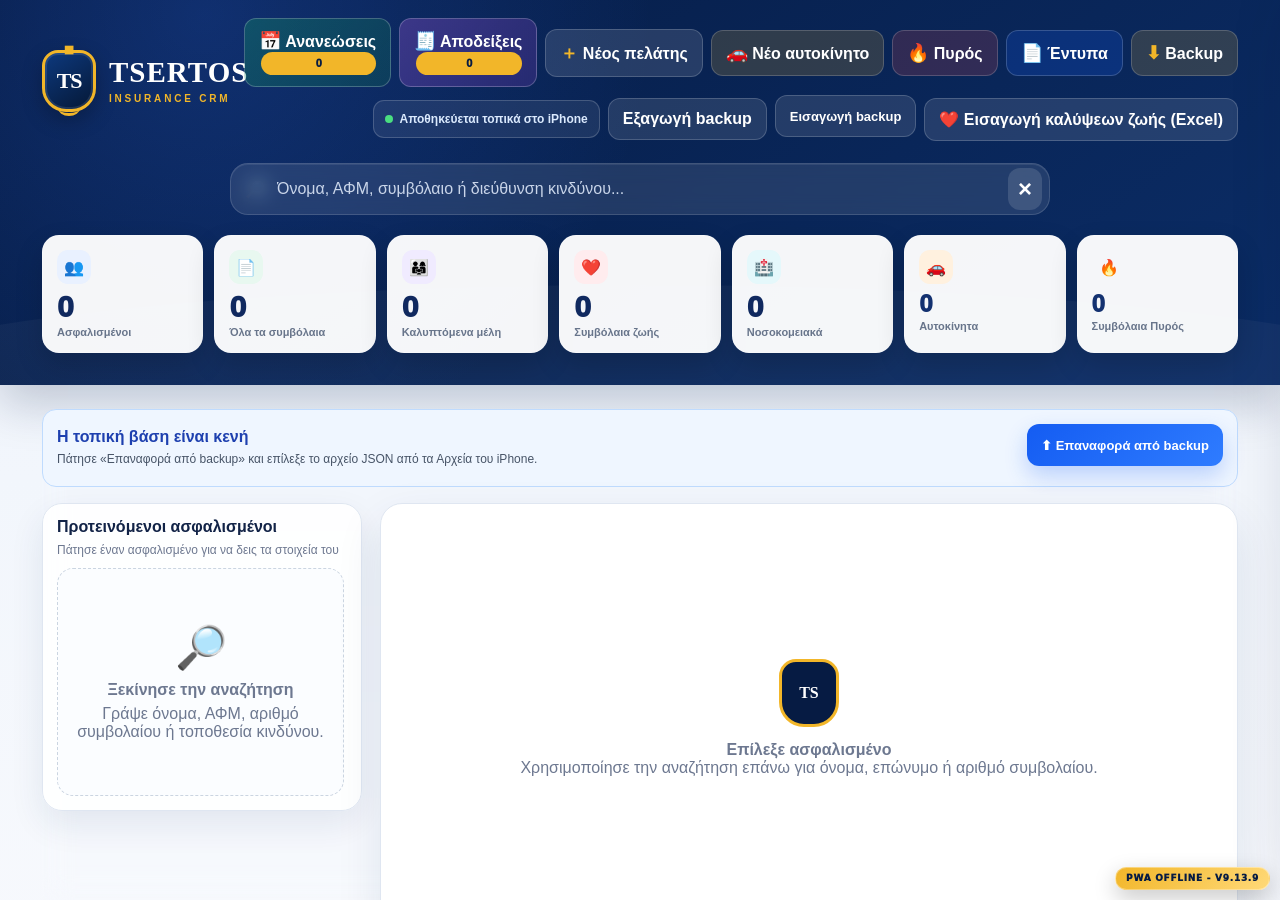
==== force-update.html @ 913b8207 "Add files via upload" ====
<!doctype html>
<html lang="el">
<head>
  <meta charset="utf-8">
  <meta name="viewport" content="width=device-width,initial-scale=1,viewport-fit=cover">
  <meta http-equiv="Cache-Control" content="no-cache, no-store, must-revalidate,max-age=0">
  <meta name="theme-color" content="#061b43">
  <title>Ενημέρωση TSERTOS CRM V9.13.9</title>
  <style>
    *{box-sizing:border-box}
    body{min-height:100dvh;margin:0;display:grid;place-items:center;padding:24px;background:linear-gradient(145deg,#061b43,#0b2d67);font-family:system-ui;color:#13264b}
    .card{width:min(430px,100%);padding:24px;border-radius:24px;background:#fff;box-shadow:0 30px 90px rgba(0,0,0,.32);text-align:center}
    .shield{display:grid;place-items:center;width:70px;height:80px;margin:0 auto 18px;border:4px solid #f2b629;border-radius:20px 20px 30px 30px;background:#061b43;color:#fff;font:900 25px Georgia}
    h1{margin:0 0 8px;font-size:22px}p{margin:0;color:#69758c;line-height:1.5}.status{margin-top:18px;padding:12px;border-radius:13px;background:#edf4ff;color:#115be8;font-weight:850}
  </style>
</head>
<body>
  <main class="card">
    <div class="shield">TS</div>
    <h1>Ενημέρωση V9.13.9</h1>
    <p>Καθαρίζονται μόνο τα προσωρινά αρχεία της εφαρμογής και φορτώνεται η νεότερη έκδοση.</p>
    <div class="status" id="status">Καθαρισμός cache…</div>
  </main>
  <script>
    (async () => {
      const status = document.getElementById("status");
      try {
        if ("serviceWorker" in navigator) {
          const registrations = await navigator.serviceWorker.getRegistrations();
          await Promise.all(registrations.map(registration => registration.unregister()));
        }
        if ("caches" in window) {
          const keys = await caches.keys();
          await Promise.all(keys.map(key => caches.delete(key)));
        }
        localStorage.setItem("tsertos-crm-build", "9.13.9");
        status.textContent = "Ολοκληρώθηκε. Ανοίγει η V9.13.9…";
        setTimeout(() => location.replace("./index.html?v=9.13.9-" + Date.now()), 800);
      } catch (error) {
        status.textContent = "Άνοιξε χειροκίνητα το index.html?v=9.13.9";
      }
    })();
  </script>
</body>
</html>
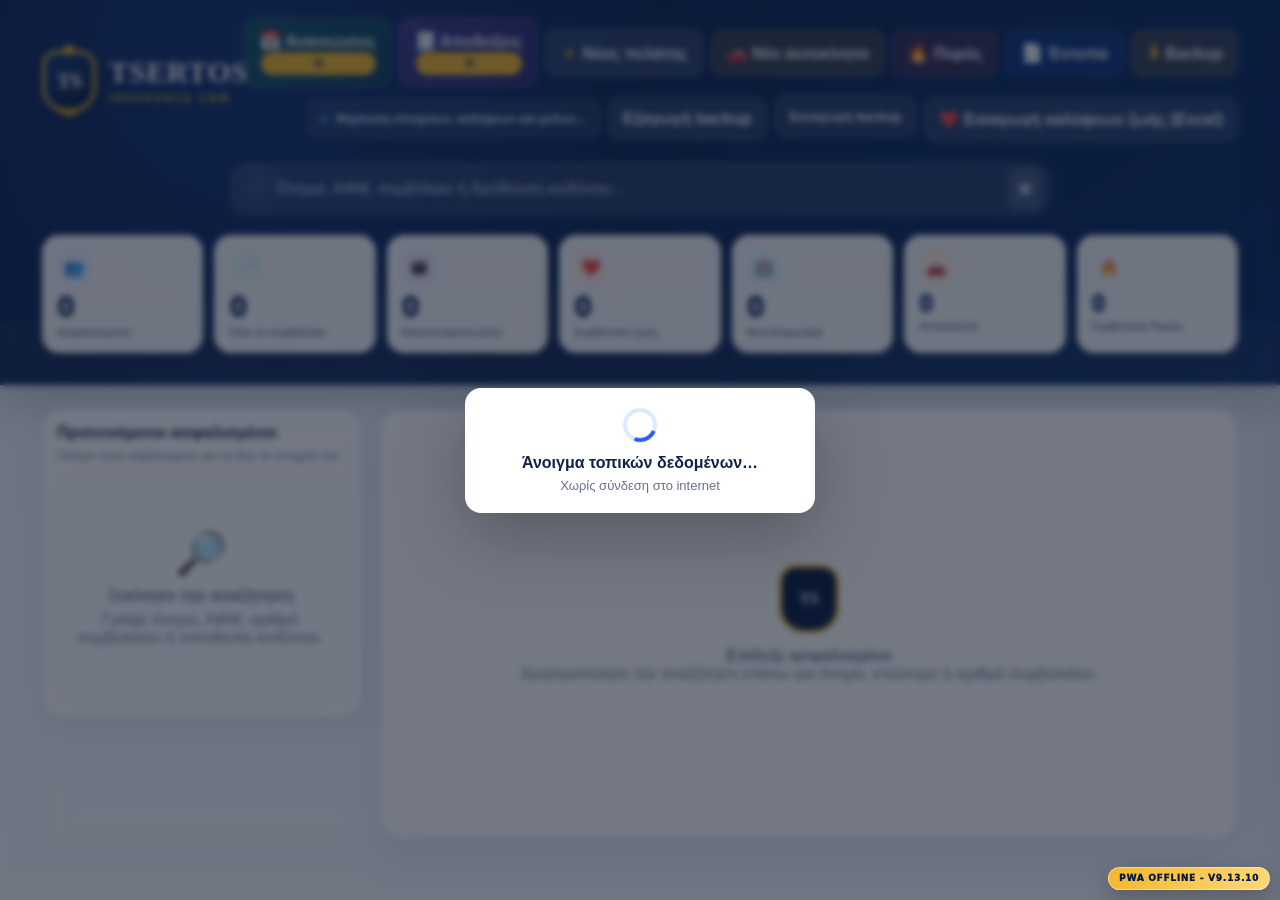
==== commit 3cf3f6e5: "Add files via upload" ====
--- a/force-update.html
+++ b/force-update.html
@@ -5,7 +5,7 @@
   <meta name="viewport" content="width=device-width,initial-scale=1,viewport-fit=cover">
   <meta http-equiv="Cache-Control" content="no-cache, no-store, must-revalidate,max-age=0">
   <meta name="theme-color" content="#061b43">
-  <title>Ενημέρωση TSERTOS CRM V9.13.9</title>
+  <title>Ενημέρωση TSERTOS CRM V9.13.10</title>
   <style>
     *{box-sizing:border-box}
     body{min-height:100dvh;margin:0;display:grid;place-items:center;padding:24px;background:linear-gradient(145deg,#061b43,#0b2d67);font-family:system-ui;color:#13264b}
@@ -17,7 +17,7 @@
 <body>
   <main class="card">
     <div class="shield">TS</div>
-    <h1>Ενημέρωση V9.13.9</h1>
+    <h1>Ενημέρωση V9.13.10</h1>
     <p>Καθαρίζονται μόνο τα προσωρινά αρχεία της εφαρμογής και φορτώνεται η νεότερη έκδοση.</p>
     <div class="status" id="status">Καθαρισμός cache…</div>
   </main>
@@ -33,11 +33,11 @@
           const keys = await caches.keys();
           await Promise.all(keys.map(key => caches.delete(key)));
         }
-        localStorage.setItem("tsertos-crm-build", "9.13.9");
-        status.textContent = "Ολοκληρώθηκε. Ανοίγει η V9.13.9…";
-        setTimeout(() => location.replace("./index.html?v=9.13.9-" + Date.now()), 800);
+        localStorage.setItem("tsertos-crm-build", "9.13.10");
+        status.textContent = "Ολοκληρώθηκε. Ανοίγει η V9.13.10…";
+        setTimeout(() => location.replace("./index.html?v=9.13.10-" + Date.now()), 800);
       } catch (error) {
-        status.textContent = "Άνοιξε χειροκίνητα το index.html?v=9.13.9";
+        status.textContent = "Άνοιξε χειροκίνητα το index.html?v=9.13.10";
       }
     })();
   </script>
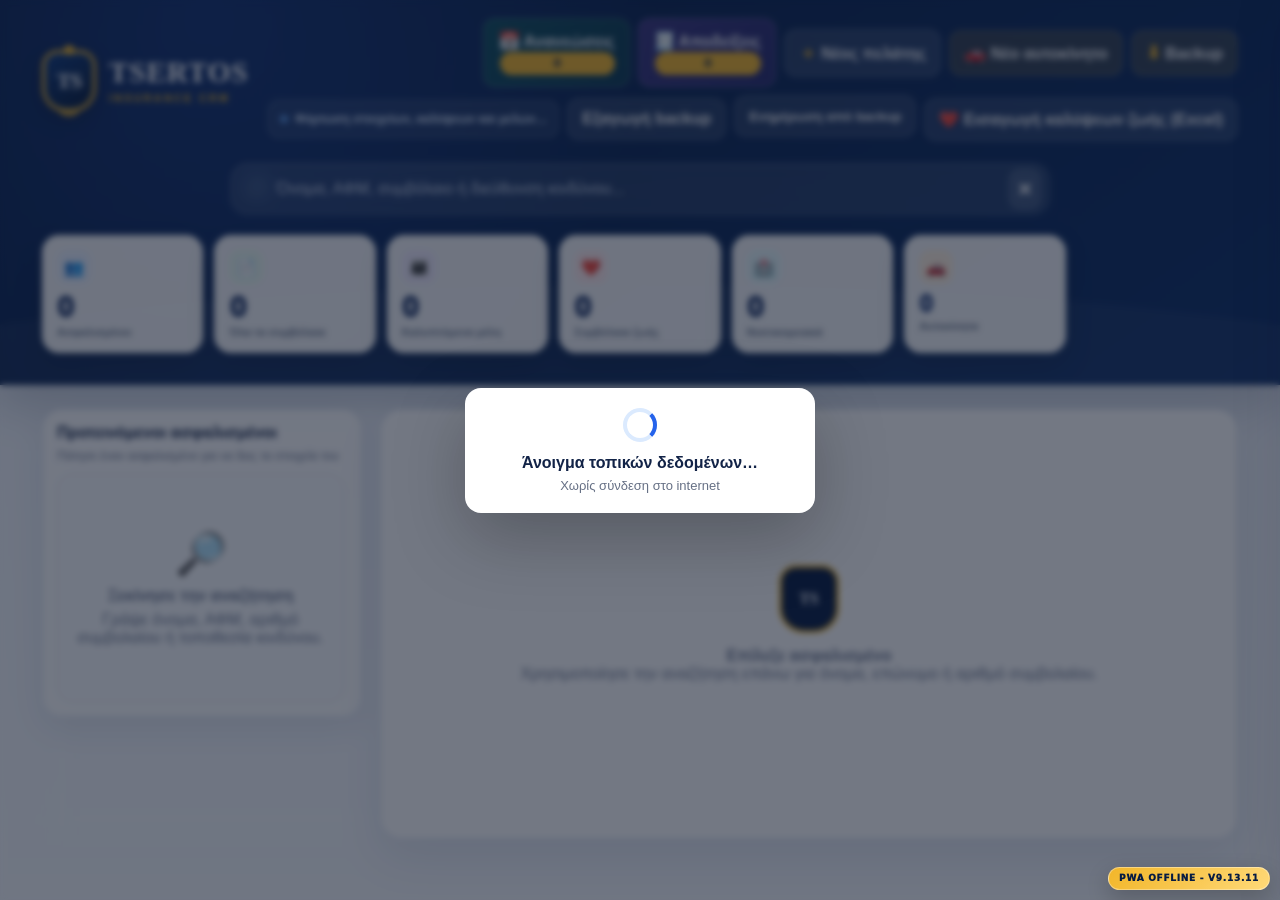
==== commit f1f6e25b: "Add files via upload" ====
--- a/force-update.html
+++ b/force-update.html
@@ -5,7 +5,7 @@
   <meta name="viewport" content="width=device-width,initial-scale=1,viewport-fit=cover">
   <meta http-equiv="Cache-Control" content="no-cache, no-store, must-revalidate,max-age=0">
   <meta name="theme-color" content="#061b43">
-  <title>Ενημέρωση TSERTOS CRM V9.13.10</title>
+  <title>Ενημέρωση TSERTOS CRM V9.13.11</title>
   <style>
     *{box-sizing:border-box}
     body{min-height:100dvh;margin:0;display:grid;place-items:center;padding:24px;background:linear-gradient(145deg,#061b43,#0b2d67);font-family:system-ui;color:#13264b}
@@ -17,7 +17,7 @@
 <body>
   <main class="card">
     <div class="shield">TS</div>
-    <h1>Ενημέρωση V9.13.10</h1>
+    <h1>Ενημέρωση V9.13.11</h1>
     <p>Καθαρίζονται μόνο τα προσωρινά αρχεία της εφαρμογής και φορτώνεται η νεότερη έκδοση.</p>
     <div class="status" id="status">Καθαρισμός cache…</div>
   </main>
@@ -33,11 +33,11 @@
           const keys = await caches.keys();
           await Promise.all(keys.map(key => caches.delete(key)));
         }
-        localStorage.setItem("tsertos-crm-build", "9.13.10");
-        status.textContent = "Ολοκληρώθηκε. Ανοίγει η V9.13.10…";
-        setTimeout(() => location.replace("./index.html?v=9.13.10-" + Date.now()), 800);
+        localStorage.setItem("tsertos-crm-build", "9.13.11");
+        status.textContent = "Ολοκληρώθηκε. Ανοίγει η V9.13.11…";
+        setTimeout(() => location.replace("./index.html?v=9.13.11-" + Date.now()), 800);
       } catch (error) {
-        status.textContent = "Άνοιξε χειροκίνητα το index.html?v=9.13.10";
+        status.textContent = "Άνοιξε χειροκίνητα το index.html?v=9.13.11";
       }
     })();
   </script>
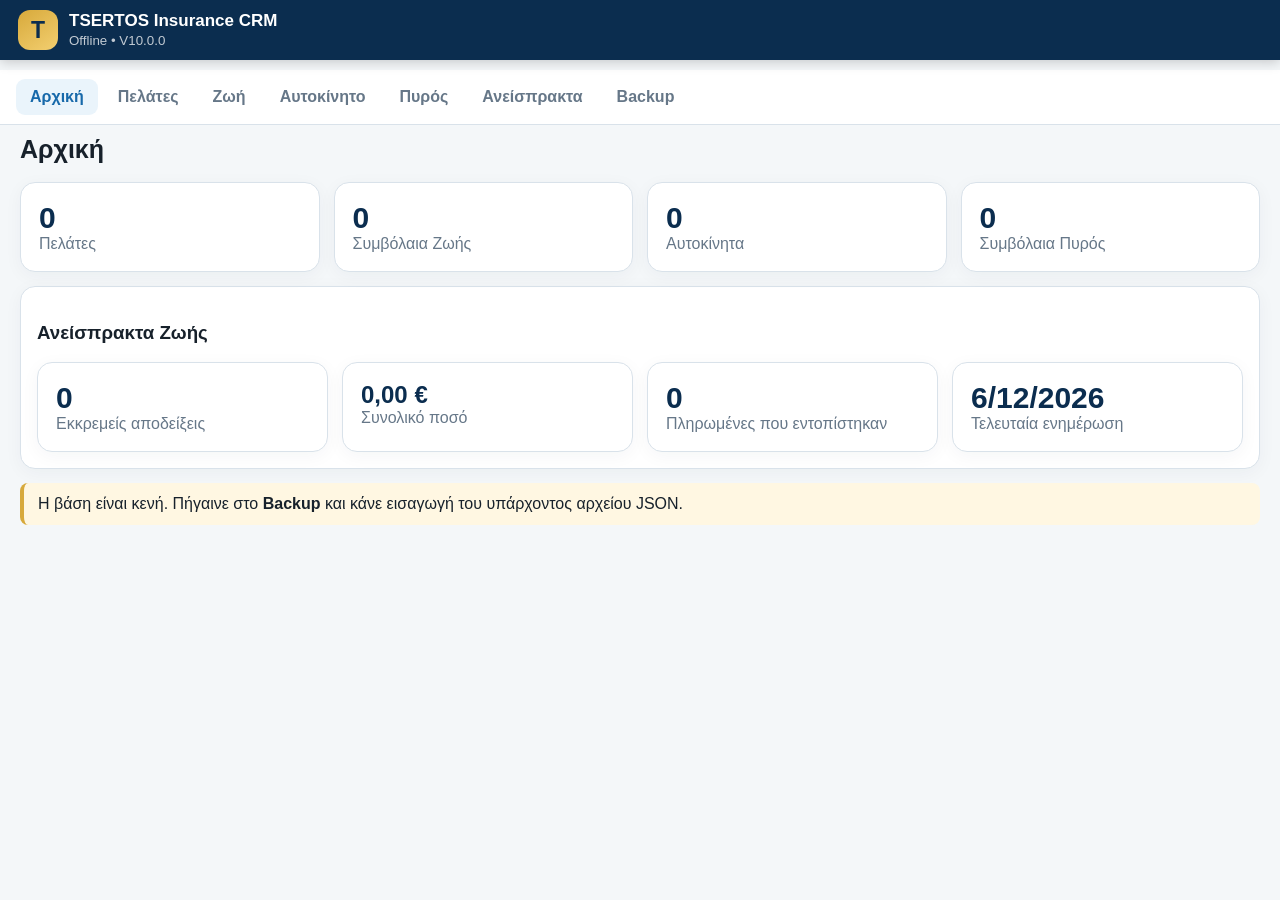
==== commit e2d8e559: "Add files via upload" ====
--- a/force-update.html
+++ b/force-update.html
@@ -1,45 +1 @@
-<!doctype html>
-<html lang="el">
-<head>
-  <meta charset="utf-8">
-  <meta name="viewport" content="width=device-width,initial-scale=1,viewport-fit=cover">
-  <meta http-equiv="Cache-Control" content="no-cache, no-store, must-revalidate,max-age=0">
-  <meta name="theme-color" content="#061b43">
-  <title>Ενημέρωση TSERTOS CRM V9.13.11</title>
-  <style>
-    *{box-sizing:border-box}
-    body{min-height:100dvh;margin:0;display:grid;place-items:center;padding:24px;background:linear-gradient(145deg,#061b43,#0b2d67);font-family:system-ui;color:#13264b}
-    .card{width:min(430px,100%);padding:24px;border-radius:24px;background:#fff;box-shadow:0 30px 90px rgba(0,0,0,.32);text-align:center}
-    .shield{display:grid;place-items:center;width:70px;height:80px;margin:0 auto 18px;border:4px solid #f2b629;border-radius:20px 20px 30px 30px;background:#061b43;color:#fff;font:900 25px Georgia}
-    h1{margin:0 0 8px;font-size:22px}p{margin:0;color:#69758c;line-height:1.5}.status{margin-top:18px;padding:12px;border-radius:13px;background:#edf4ff;color:#115be8;font-weight:850}
-  </style>
-</head>
-<body>
-  <main class="card">
-    <div class="shield">TS</div>
-    <h1>Ενημέρωση V9.13.11</h1>
-    <p>Καθαρίζονται μόνο τα προσωρινά αρχεία της εφαρμογής και φορτώνεται η νεότερη έκδοση.</p>
-    <div class="status" id="status">Καθαρισμός cache…</div>
-  </main>
-  <script>
-    (async () => {
-      const status = document.getElementById("status");
-      try {
-        if ("serviceWorker" in navigator) {
-          const registrations = await navigator.serviceWorker.getRegistrations();
-          await Promise.all(registrations.map(registration => registration.unregister()));
-        }
-        if ("caches" in window) {
-          const keys = await caches.keys();
-          await Promise.all(keys.map(key => caches.delete(key)));
-        }
-        localStorage.setItem("tsertos-crm-build", "9.13.11");
-        status.textContent = "Ολοκληρώθηκε. Ανοίγει η V9.13.11…";
-        setTimeout(() => location.replace("./index.html?v=9.13.11-" + Date.now()), 800);
-      } catch (error) {
-        status.textContent = "Άνοιξε χειροκίνητα το index.html?v=9.13.11";
-      }
-    })();
-  </script>
-</body>
-</html>
+<!doctype html><html lang="el"><meta charset="utf-8"><meta name="viewport" content="width=device-width,initial-scale=1"><title>Ενημέρωση TSERTOS CRM</title><body style="font:18px -apple-system;padding:40px;text-align:center;background:#f4f7f9;color:#0b2d4f"><h2>Ενημέρωση εφαρμογής…</h2><p>Τα δεδομένα σου δεν διαγράφονται.</p><script>(async()=>{for(const r of await navigator.serviceWorker?.getRegistrations?.()||[])await r.unregister();for(const k of await caches.keys())await caches.delete(k);location.replace('./?updated='+Date.now())})()</script></body></html>
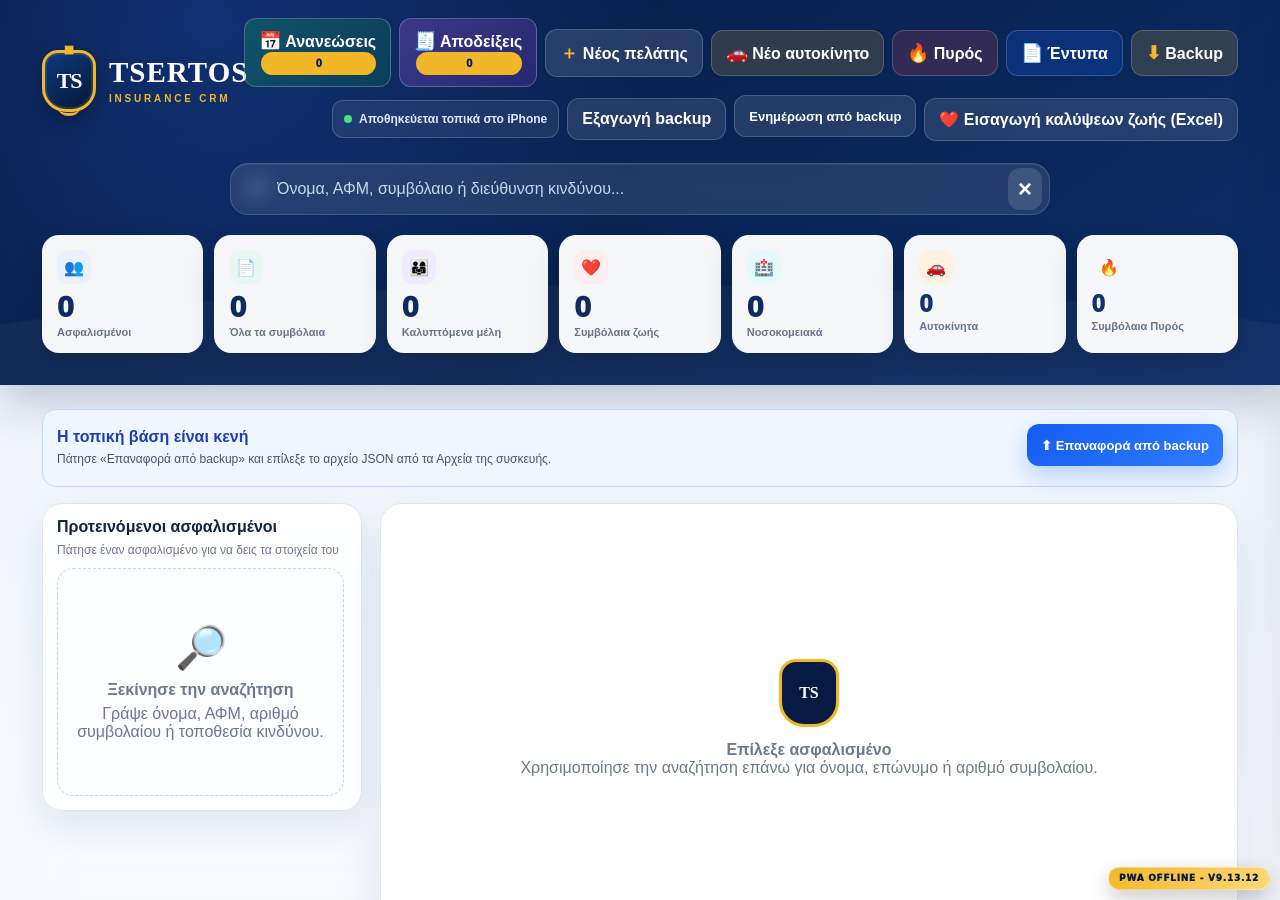
==== commit c3b56ac3: "Add files via upload" ====
--- a/force-update.html
+++ b/force-update.html
@@ -1 +1,45 @@
-<!doctype html><html lang="el"><meta charset="utf-8"><meta name="viewport" content="width=device-width,initial-scale=1"><title>Ενημέρωση TSERTOS CRM</title><body style="font:18px -apple-system;padding:40px;text-align:center;background:#f4f7f9;color:#0b2d4f"><h2>Ενημέρωση εφαρμογής…</h2><p>Τα δεδομένα σου δεν διαγράφονται.</p><script>(async()=>{for(const r of await navigator.serviceWorker?.getRegistrations?.()||[])await r.unregister();for(const k of await caches.keys())await caches.delete(k);location.replace('./?updated='+Date.now())})()</script></body></html>
+<!doctype html>
+<html lang="el">
+<head>
+  <meta charset="utf-8">
+  <meta name="viewport" content="width=device-width,initial-scale=1,viewport-fit=cover">
+  <meta http-equiv="Cache-Control" content="no-cache, no-store, must-revalidate,max-age=0">
+  <meta name="theme-color" content="#061b43">
+  <title>Ενημέρωση TSERTOS CRM V9.13.12</title>
+  <style>
+    *{box-sizing:border-box}
+    body{min-height:100dvh;margin:0;display:grid;place-items:center;padding:24px;background:linear-gradient(145deg,#061b43,#0b2d67);font-family:system-ui;color:#13264b}
+    .card{width:min(430px,100%);padding:24px;border-radius:24px;background:#fff;box-shadow:0 30px 90px rgba(0,0,0,.32);text-align:center}
+    .shield{display:grid;place-items:center;width:70px;height:80px;margin:0 auto 18px;border:4px solid #f2b629;border-radius:20px 20px 30px 30px;background:#061b43;color:#fff;font:900 25px Georgia}
+    h1{margin:0 0 8px;font-size:22px}p{margin:0;color:#69758c;line-height:1.5}.status{margin-top:18px;padding:12px;border-radius:13px;background:#edf4ff;color:#115be8;font-weight:850}
+  </style>
+</head>
+<body>
+  <main class="card">
+    <div class="shield">TS</div>
+    <h1>Ενημέρωση V9.13.12</h1>
+    <p>Καθαρίζονται μόνο τα προσωρινά αρχεία της εφαρμογής και φορτώνεται η νεότερη έκδοση.</p>
+    <div class="status" id="status">Καθαρισμός cache…</div>
+  </main>
+  <script>
+    (async () => {
+      const status = document.getElementById("status");
+      try {
+        if ("serviceWorker" in navigator) {
+          const registrations = await navigator.serviceWorker.getRegistrations();
+          await Promise.all(registrations.map(registration => registration.unregister()));
+        }
+        if ("caches" in window) {
+          const keys = await caches.keys();
+          await Promise.all(keys.map(key => caches.delete(key)));
+        }
+        localStorage.setItem("tsertos-crm-build", "9.13.12");
+        status.textContent = "Ολοκληρώθηκε. Ανοίγει η V9.13.12…";
+        setTimeout(() => location.replace("./index.html?v=9.13.12-" + Date.now()), 800);
+      } catch (error) {
+        status.textContent = "Άνοιξε χειροκίνητα το index.html?v=9.13.12";
+      }
+    })();
+  </script>
+</body>
+</html>
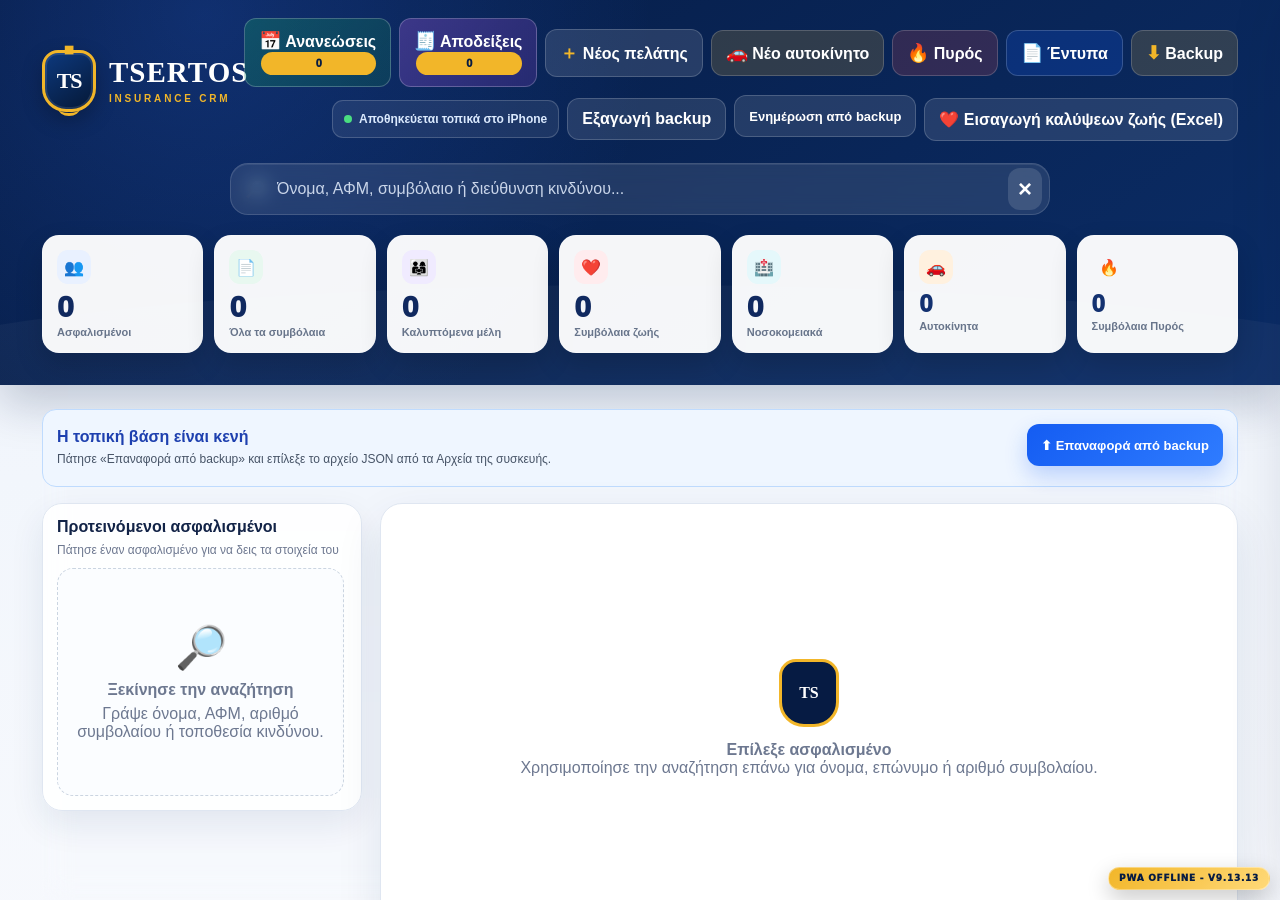
==== commit c284b149: "Add files via upload" ====
--- a/force-update.html
+++ b/force-update.html
@@ -5,7 +5,7 @@
   <meta name="viewport" content="width=device-width,initial-scale=1,viewport-fit=cover">
   <meta http-equiv="Cache-Control" content="no-cache, no-store, must-revalidate,max-age=0">
   <meta name="theme-color" content="#061b43">
-  <title>Ενημέρωση TSERTOS CRM V9.13.12</title>
+  <title>Ενημέρωση TSERTOS CRM V9.13.13</title>
   <style>
     *{box-sizing:border-box}
     body{min-height:100dvh;margin:0;display:grid;place-items:center;padding:24px;background:linear-gradient(145deg,#061b43,#0b2d67);font-family:system-ui;color:#13264b}
@@ -17,7 +17,7 @@
 <body>
   <main class="card">
     <div class="shield">TS</div>
-    <h1>Ενημέρωση V9.13.12</h1>
+    <h1>Ενημέρωση V9.13.13</h1>
     <p>Καθαρίζονται μόνο τα προσωρινά αρχεία της εφαρμογής και φορτώνεται η νεότερη έκδοση.</p>
     <div class="status" id="status">Καθαρισμός cache…</div>
   </main>
@@ -33,11 +33,11 @@
           const keys = await caches.keys();
           await Promise.all(keys.map(key => caches.delete(key)));
         }
-        localStorage.setItem("tsertos-crm-build", "9.13.12");
-        status.textContent = "Ολοκληρώθηκε. Ανοίγει η V9.13.12…";
-        setTimeout(() => location.replace("./index.html?v=9.13.12-" + Date.now()), 800);
+        localStorage.setItem("tsertos-crm-build", "9.13.13");
+        status.textContent = "Ολοκληρώθηκε. Ανοίγει η V9.13.13…";
+        setTimeout(() => location.replace("./index.html?v=9.13.13-" + Date.now()), 800);
       } catch (error) {
-        status.textContent = "Άνοιξε χειροκίνητα το index.html?v=9.13.12";
+        status.textContent = "Άνοιξε χειροκίνητα το index.html?v=9.13.13";
       }
     })();
   </script>
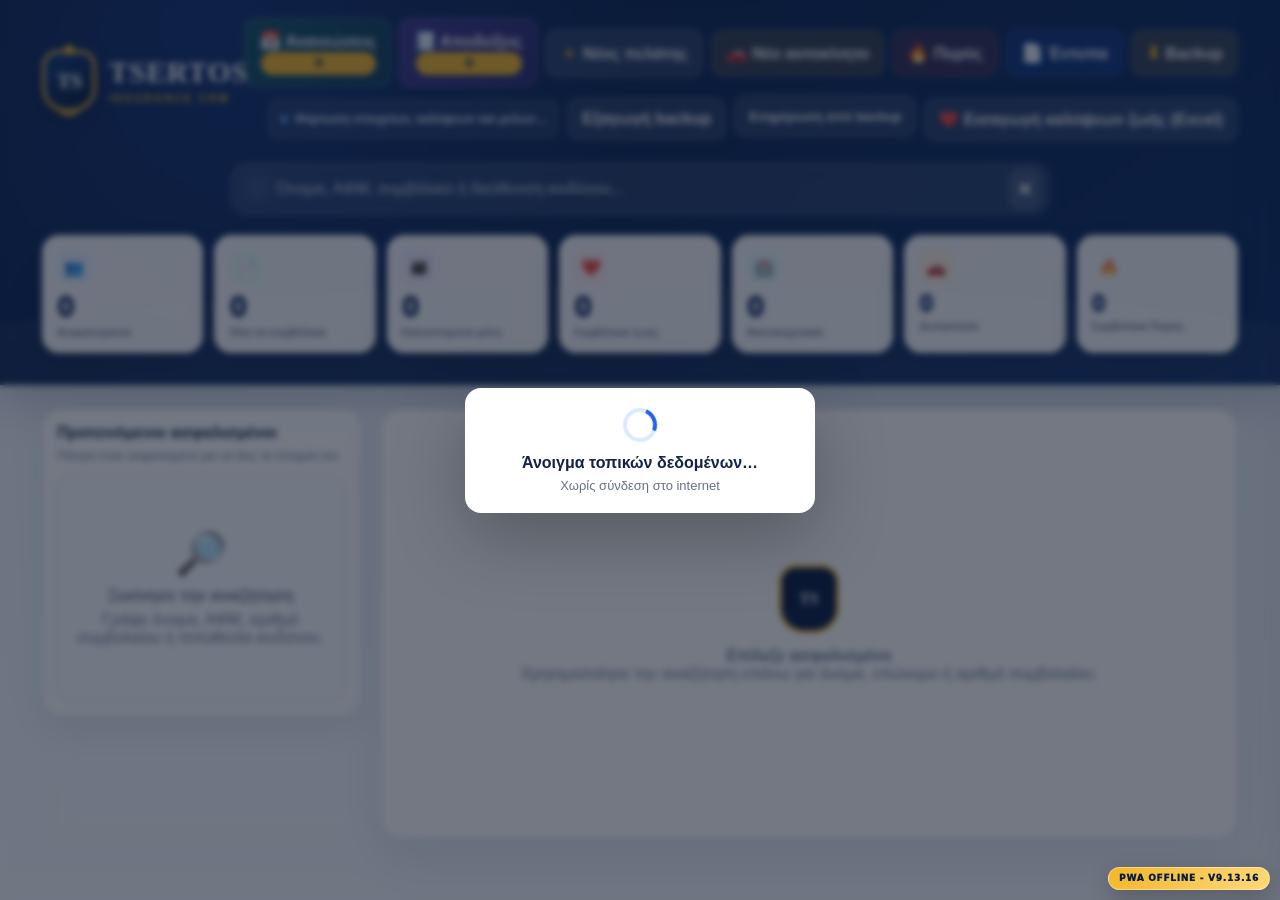
==== commit 70fc1282: "Add files via upload" ====
--- a/force-update.html
+++ b/force-update.html
@@ -5,7 +5,7 @@
   <meta name="viewport" content="width=device-width,initial-scale=1,viewport-fit=cover">
   <meta http-equiv="Cache-Control" content="no-cache, no-store, must-revalidate,max-age=0">
   <meta name="theme-color" content="#061b43">
-  <title>Ενημέρωση TSERTOS CRM V9.13.13</title>
+  <title>Ενημέρωση TSERTOS CRM V9.13.16</title>
   <style>
     *{box-sizing:border-box}
     body{min-height:100dvh;margin:0;display:grid;place-items:center;padding:24px;background:linear-gradient(145deg,#061b43,#0b2d67);font-family:system-ui;color:#13264b}
@@ -17,7 +17,7 @@
 <body>
   <main class="card">
     <div class="shield">TS</div>
-    <h1>Ενημέρωση V9.13.13</h1>
+    <h1>Ενημέρωση V9.13.16</h1>
     <p>Καθαρίζονται μόνο τα προσωρινά αρχεία της εφαρμογής και φορτώνεται η νεότερη έκδοση.</p>
     <div class="status" id="status">Καθαρισμός cache…</div>
   </main>
@@ -33,11 +33,11 @@
           const keys = await caches.keys();
           await Promise.all(keys.map(key => caches.delete(key)));
         }
-        localStorage.setItem("tsertos-crm-build", "9.13.13");
-        status.textContent = "Ολοκληρώθηκε. Ανοίγει η V9.13.13…";
-        setTimeout(() => location.replace("./index.html?v=9.13.13-" + Date.now()), 800);
+        localStorage.setItem("tsertos-crm-build", "9.13.16");
+        status.textContent = "Ολοκληρώθηκε. Ανοίγει η V9.13.16…";
+        setTimeout(() => location.replace("./index.html?v=9.13.16-" + Date.now()), 800);
       } catch (error) {
-        status.textContent = "Άνοιξε χειροκίνητα το index.html?v=9.13.13";
+        status.textContent = "Άνοιξε χειροκίνητα το index.html?v=9.13.16";
       }
     })();
   </script>
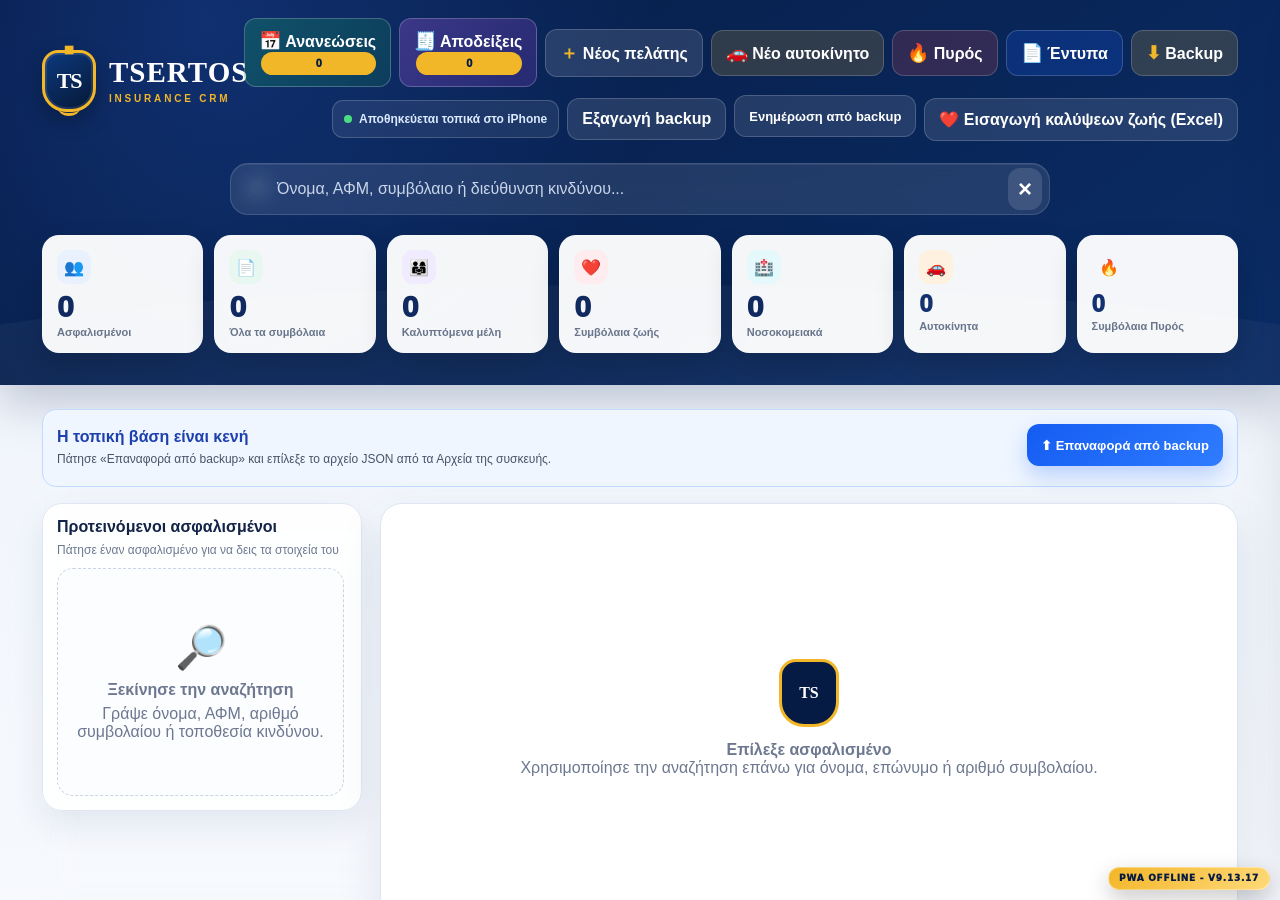
==== commit beb29a6f: "Add files via upload" ====
--- a/force-update.html
+++ b/force-update.html
@@ -5,7 +5,7 @@
   <meta name="viewport" content="width=device-width,initial-scale=1,viewport-fit=cover">
   <meta http-equiv="Cache-Control" content="no-cache, no-store, must-revalidate,max-age=0">
   <meta name="theme-color" content="#061b43">
-  <title>Ενημέρωση TSERTOS CRM V9.13.16</title>
+  <title>Ενημέρωση TSERTOS CRM V9.13.17</title>
   <style>
     *{box-sizing:border-box}
     body{min-height:100dvh;margin:0;display:grid;place-items:center;padding:24px;background:linear-gradient(145deg,#061b43,#0b2d67);font-family:system-ui;color:#13264b}
@@ -17,7 +17,7 @@
 <body>
   <main class="card">
     <div class="shield">TS</div>
-    <h1>Ενημέρωση V9.13.16</h1>
+    <h1>Ενημέρωση V9.13.17</h1>
     <p>Καθαρίζονται μόνο τα προσωρινά αρχεία της εφαρμογής και φορτώνεται η νεότερη έκδοση.</p>
     <div class="status" id="status">Καθαρισμός cache…</div>
   </main>
@@ -33,11 +33,11 @@
           const keys = await caches.keys();
           await Promise.all(keys.map(key => caches.delete(key)));
         }
-        localStorage.setItem("tsertos-crm-build", "9.13.16");
-        status.textContent = "Ολοκληρώθηκε. Ανοίγει η V9.13.16…";
-        setTimeout(() => location.replace("./index.html?v=9.13.16-" + Date.now()), 800);
+        localStorage.setItem("tsertos-crm-build", "9.13.17");
+        status.textContent = "Ολοκληρώθηκε. Ανοίγει η V9.13.17…";
+        setTimeout(() => location.replace("./index.html?v=9.13.17-" + Date.now()), 800);
       } catch (error) {
-        status.textContent = "Άνοιξε χειροκίνητα το index.html?v=9.13.16";
+        status.textContent = "Άνοιξε χειροκίνητα το index.html?v=9.13.17";
       }
     })();
   </script>
